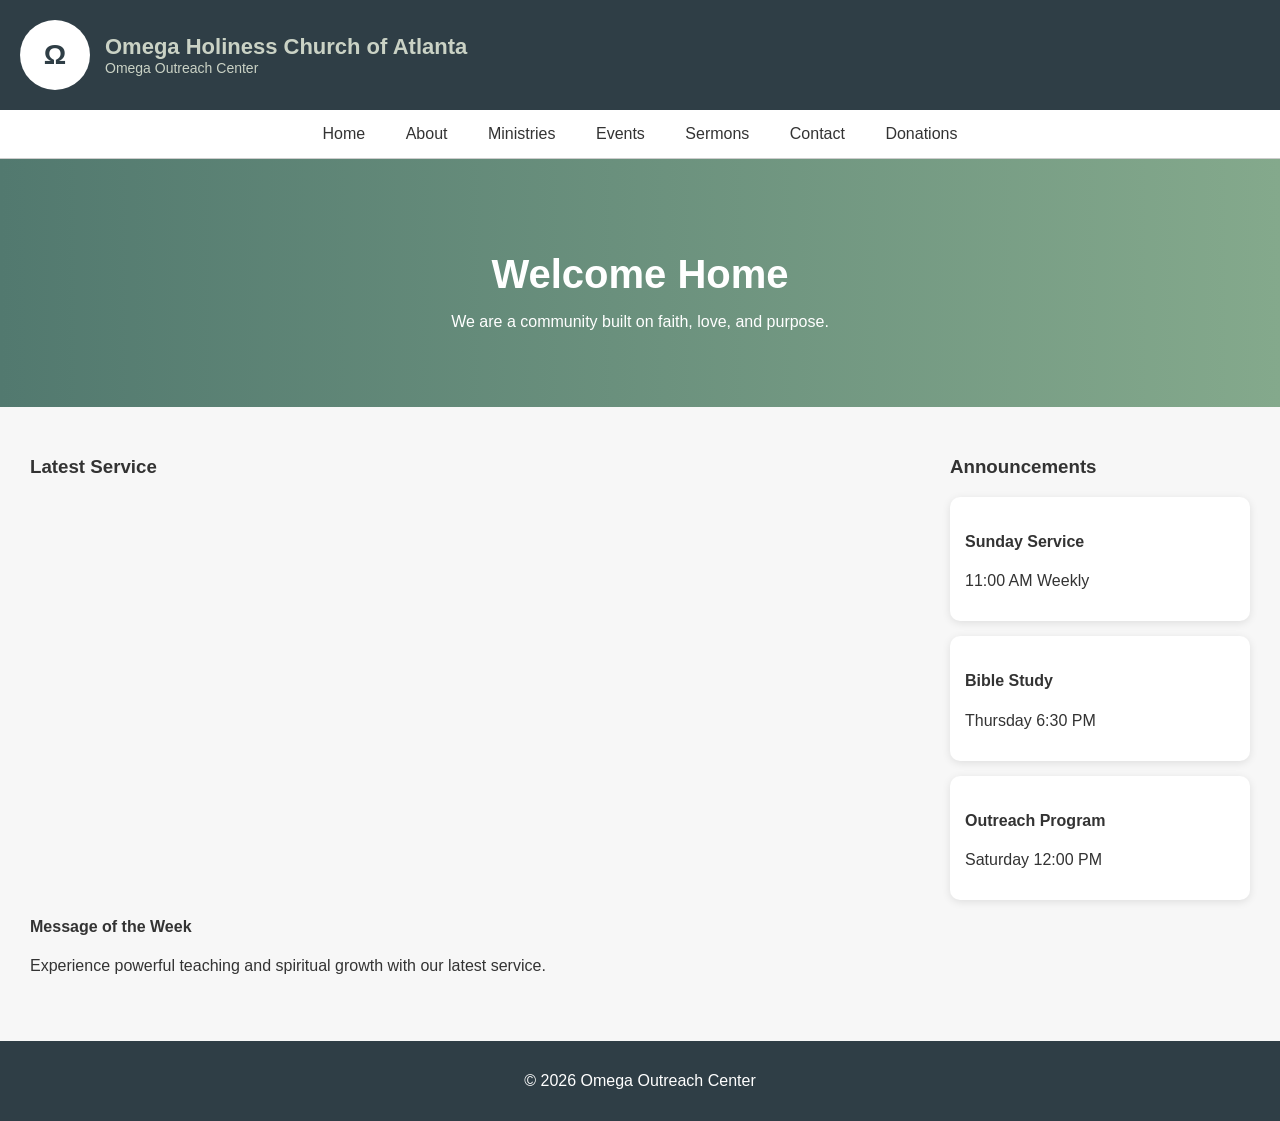
==== index.html @ b9e1adb7 "Add files via upload" ====
<!DOCTYPE html>
<html lang="en">
<head>
    <meta charset="UTF-8">
    <title>Home | Omega Outreach Center</title>
    <link rel="stylesheet" href="styles.css">
</head>

<body>

<header>
    <div class="logo">Ω</div>
    <div class="header-text">
        <h1>Omega Holiness Church of Atlanta</h1>
        <p>Omega Outreach Center</p>
    </div>
</header>

<nav>
    <a href="index.html">Home</a>
    <a href="about.html">About</a>
    <a href="ministries.html">Ministries</a>
    <a href="events.html">Events</a>
    <a href="sermons.html">Sermons</a>
    <a href="contact.html">Contact</a>
    <a href="donations.html">Donations</a>
</nav>

<section class="hero">
    <h2>Welcome Home</h2>
    <p>We are a community built on faith, love, and purpose.</p>
</section>

<div class="container">

    <div class="main-content fade-in">
        <h3>Latest Service</h3>

       <div style="width: 100%; height: 400px;">
    <iframe 
        width="100%" 
        height="100%" 
        src="https://www.youtube.com/embed/jC0Q2e7oPMQ"
        frameborder="0" 
        allowfullscreen>
    </iframe>
</div>

        <h4>Message of the Week</h4>
        <p>Experience powerful teaching and spiritual growth with our latest service.</p>
    </div>

    <aside class="sidebar fade-in">
        <h3>Announcements</h3>

        <div class="card">
            <h4>Sunday Service</h4>
            <p>11:00 AM Weekly</p>
        </div>

        <div class="card">
            <h4>Bible Study</h4>
            <p>Thursday 6:30 PM</p>
        </div>

        <div class="card">
            <h4>Outreach Program</h4>
            <p>Saturday 12:00 PM</p>
        </div>
    </aside>

</div>

<footer>
    <p>&copy; 2026 Omega Outreach Center</p>
</footer>

<script src="script.js"></script>
</body>
</html>
---- styles.css ----
/* RESET */
body {
    margin: 0;
    font-family: 'Segoe UI', sans-serif;
    background-color: #f7f7f7;
    color: #333;
}

/* HEADER */
header {
    display: flex;
    align-items: center;
    padding: 20px;
    background: #2f3e46;
    color: #cad2c5;
}

.logo {
    width: 70px;
    height: 70px;
    background: white;
    color: #2f3e46;
    border-radius: 50%;
    display: flex;
    align-items: center;
    justify-content: center;
    font-size: 28px;
    font-weight: bold;
    margin-right: 15px;
}

.header-text h1 {
    margin: 0;
    font-size: 22px;
}

.header-text p {
    margin: 0;
    font-size: 14px;
}

/* NAV */
nav {
    background: white;
    text-align: center;
    border-bottom: 1px solid #ccc;
}

nav a {
    text-decoration: none;
    color: #333;
    padding: 15px 18px;
    display: inline-block;
    transition: 0.3s;
}

nav a:hover {
    color: #52796f;
}

/* HERO */
.hero {
    text-align: center;
    padding: 60px 20px;
    background: linear-gradient(to right, #52796f, #84a98c);
    color: white;
}

.hero h2 {
    font-size: 40px;
    margin-bottom: 10px;
}

/* LAYOUT */
.container {
    display: flex;
    padding: 30px;
    gap: 20px;
}

.main-content {
    flex: 3;
}

.sidebar {
    flex: 1;
}

/* VIDEO */
.video-box {
    width: 100%;
    aspect-ratio: 16 / 9;
    border-radius: 12px;
    overflow: hidden;
    box-shadow: 0 4px 12px rgba(0,0,0,0.15);
}

.video-box iframe {
    width: 100%;
    height: 100%;
}

/* CARDS */
.card {
    background: white;
    padding: 15px;
    margin-bottom: 15px;
    border-radius: 10px;
    box-shadow: 0 2px 8px rgba(0,0,0,0.1);
}

/* FOOTER */
footer {
    text-align: center;
    padding: 15px;
    background: #2f3e46;
    color: white;
    margin-top: 20px;
}

/* ANIMATION */
.fade-in {
    opacity: 0;
    transform: translateY(20px);
    transition: 1s;
}

.fade-in.visible {
    opacity: 1;
    transform: translateY(0);
}

/* RESPONSIVE */
@media (max-width: 768px) {
    .container {
        flex-direction: column;
    }

    .hero h2 {
        font-size: 28px;
    }
}
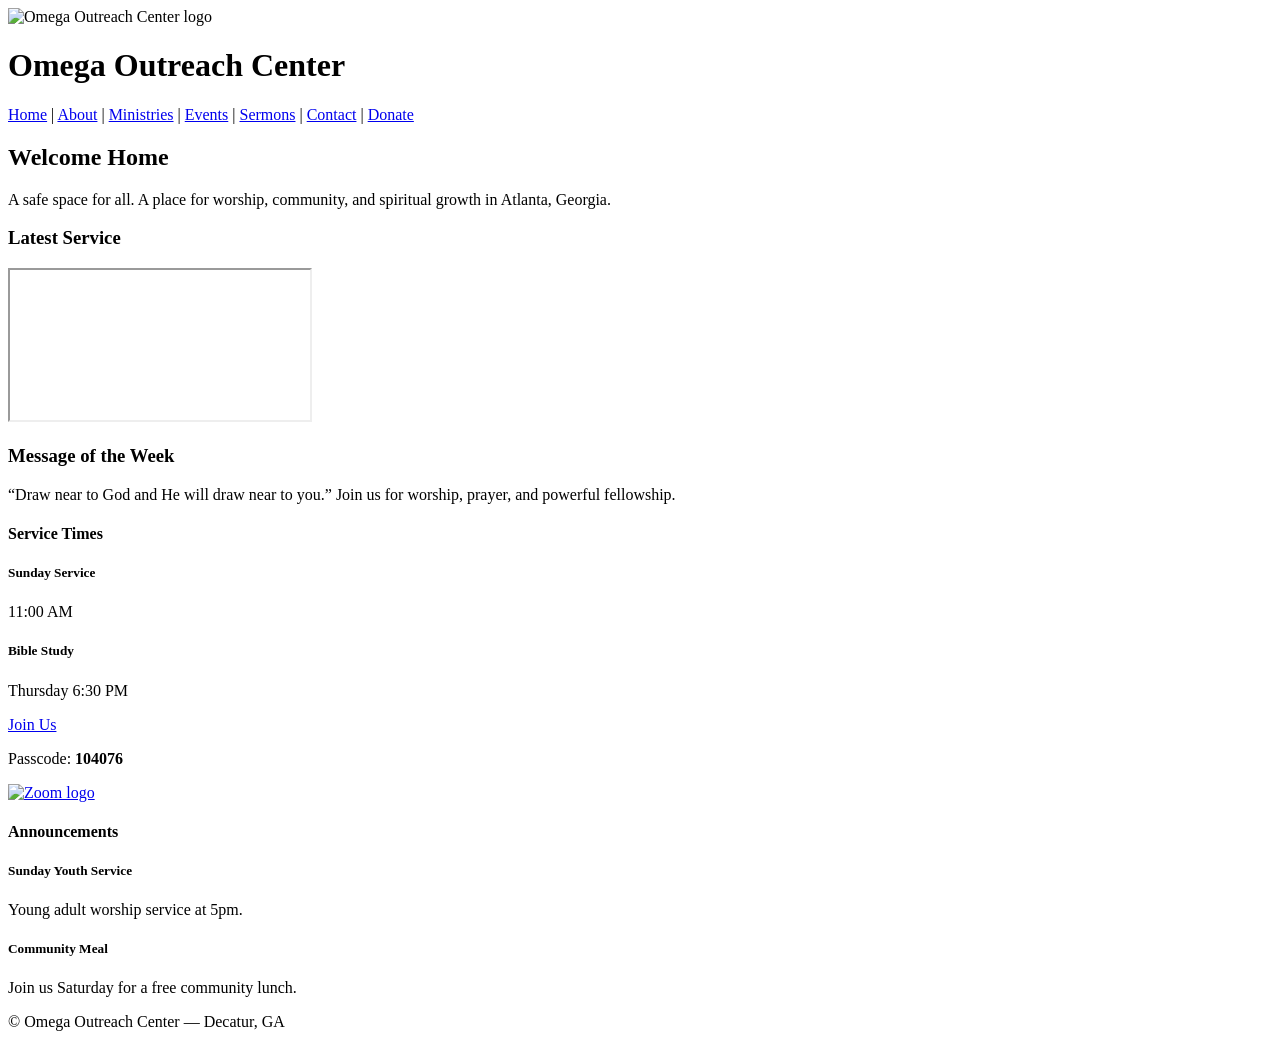
==== commit 79a26805: "Add files via upload" ====
--- a/index.html
+++ b/index.html
@@ -1,80 +1,102 @@
-<!DOCTYPE html>
+<!doctype html>
 <html lang="en">
 <head>
-    <meta charset="UTF-8">
-    <title>Home | Omega Outreach Center</title>
-    <link rel="stylesheet" href="styles.css">
+  <meta charset="utf-8">
+  <meta name="viewport" content="width=device-width, initial-scale=1">
+  <title>Omega Outreach Center</title>
+  <link href="https://fonts.googleapis.com/css2?family=Montserrat:wght@400;600;700&display=swap" rel="stylesheet">
+  <link rel="stylesheet" href="assets/css/styles.css">
 </head>
-
 <body>
-
-<header>
-    <div class="logo">Ω</div>
-    <div class="header-text">
-        <h1>Omega Holiness Church of Atlanta</h1>
-        <p>Omega Outreach Center</p>
+  <header class="site-header">
+    <div class="container header-content">
+      <div class="title-row">
+        <img src="assets/images/OHC-logo.png" alt="Omega Outreach Center logo" class="header-logo">
+        <h1 class="site-title">Omega Outreach Center</h1>
+      </div>
+      <nav>
+        <a href="index.html">Home</a>
+        <span class="nav-separator">|</span>
+        <a href="about.html">About</a>
+        <span class="nav-separator">|</span>
+        <a href="ministries.html">Ministries</a>
+        <span class="nav-separator">|</span>
+        <a href="events.html">Events</a>
+        <span class="nav-separator">|</span>
+        <a href="sermons.html">Sermons</a>
+        <span class="nav-separator">|</span>
+        <a href="contact.html">Contact</a>
+        <span class="nav-separator">|</span>
+        <a href="donate.html" class="btn small">Donate</a>
+      </nav>
     </div>
-</header>
-
-<nav>
-    <a href="index.html">Home</a>
-    <a href="about.html">About</a>
-    <a href="ministries.html">Ministries</a>
-    <a href="events.html">Events</a>
-    <a href="sermons.html">Sermons</a>
-    <a href="contact.html">Contact</a>
-    <a href="donations.html">Donations</a>
-</nav>
-
-<section class="hero">
-    <h2>Welcome Home</h2>
-    <p>We are a community built on faith, love, and purpose.</p>
-</section>
-
-<div class="container">
-
-    <div class="main-content fade-in">
-        <h3>Latest Service</h3>
-
-       <div style="width: 100%; height: 400px;">
-    <iframe 
-        width="100%" 
-        height="100%" 
-        src="https://www.youtube.com/embed/jC0Q2e7oPMQ"
-        frameborder="0" 
-        allowfullscreen>
-    </iframe>
-</div>
-
-        <h4>Message of the Week</h4>
-        <p>Experience powerful teaching and spiritual growth with our latest service.</p>
+  </header>
+  <main>
+    <section class="hero gradient-cerulean">
+      <div class="container hero-content">
+        <h2>Welcome Home</h2>
+        <p class="lead">A safe space for all. A place for worship, community, and spiritual growth in Atlanta, Georgia.</p>
+      </div>
+    </section>
+    <section class="container layout">
+      <div class="main-col">
+        <article id="latest-service" class="card">
+          <h3>Latest Service</h3>
+          <div class="embed-wrap">
+            <iframe src="https://www.youtube.com/embed/Rd0wx_zfMO0?si=ggQi_SKjwcd_c0ux" title="Latest Service" allowfullscreen></iframe>
+          </div>
+        </article>
+        <article class="card">
+          <h3>Message of the Week</h3>
+          <p>“Draw near to God and He will draw near to you.” Join us for worship, prayer, and powerful fellowship.</p>
+        </article>
+      </div>
+      <aside class="side-col">
+        <div class="card">
+          <h4>Service Times</h4>
+          <div class="service-times">
+            <div class="service-card">
+              <h5>Sunday Service</h5>
+              <p>11:00 AM</p>
+            </div>
+            <div class="service-card">
+              <h5>Bible Study</h5>
+              <p>Thursday 6:30 PM</p>
+            </div>
+          </div>
+        </div>
+        <div class="card join-zoom-card">
+          <div class="join-zoom-row">
+            <div class="join-zoom-text">
+              <a href="https://us02web.zoom.us/j/86505439919" target="_blank" class="btn join-btn">Join Us</a>
+              <p class="passcode-note">Passcode: <strong>104076</strong></p>
+            </div>
+            <a href="https://us02web.zoom.us/j/86505439919" target="_blank" class="zoom-link">
+              <img src="assets/images/zoom.png" alt="Zoom logo" class="zoom-logo-image">
+            </a>
+          </div>
+        </div>
+        <div class="card">
+          <h4>Announcements</h4>
+          <div class="announcements">
+            <div class="announcement-card">
+              <h5>Sunday Youth Service</h5>
+              <p>Young adult worship service at 5pm.</p>
+            </div>
+            <div class="announcement-card">
+              <h5>Community Meal</h5>
+              <p>Join us Saturday for a free community lunch.</p>
+            </div>
+          </div>
+        </div>
+      </aside>
+    </section>
+  </main>
+  <footer class="site-footer">
+    <div class="container">
+      <p>© Omega Outreach Center — Decatur, GA</p>
     </div>
-
-    <aside class="sidebar fade-in">
-        <h3>Announcements</h3>
-
-        <div class="card">
-            <h4>Sunday Service</h4>
-            <p>11:00 AM Weekly</p>
-        </div>
-
-        <div class="card">
-            <h4>Bible Study</h4>
-            <p>Thursday 6:30 PM</p>
-        </div>
-
-        <div class="card">
-            <h4>Outreach Program</h4>
-            <p>Saturday 12:00 PM</p>
-        </div>
-    </aside>
-
-</div>
-
-<footer>
-    <p>&copy; 2026 Omega Outreach Center</p>
-</footer>
-
-<script src="script.js"></script>
+  </footer>
+  <script src="assets/js/main.js"></script>
 </body>
-</html>+</html>
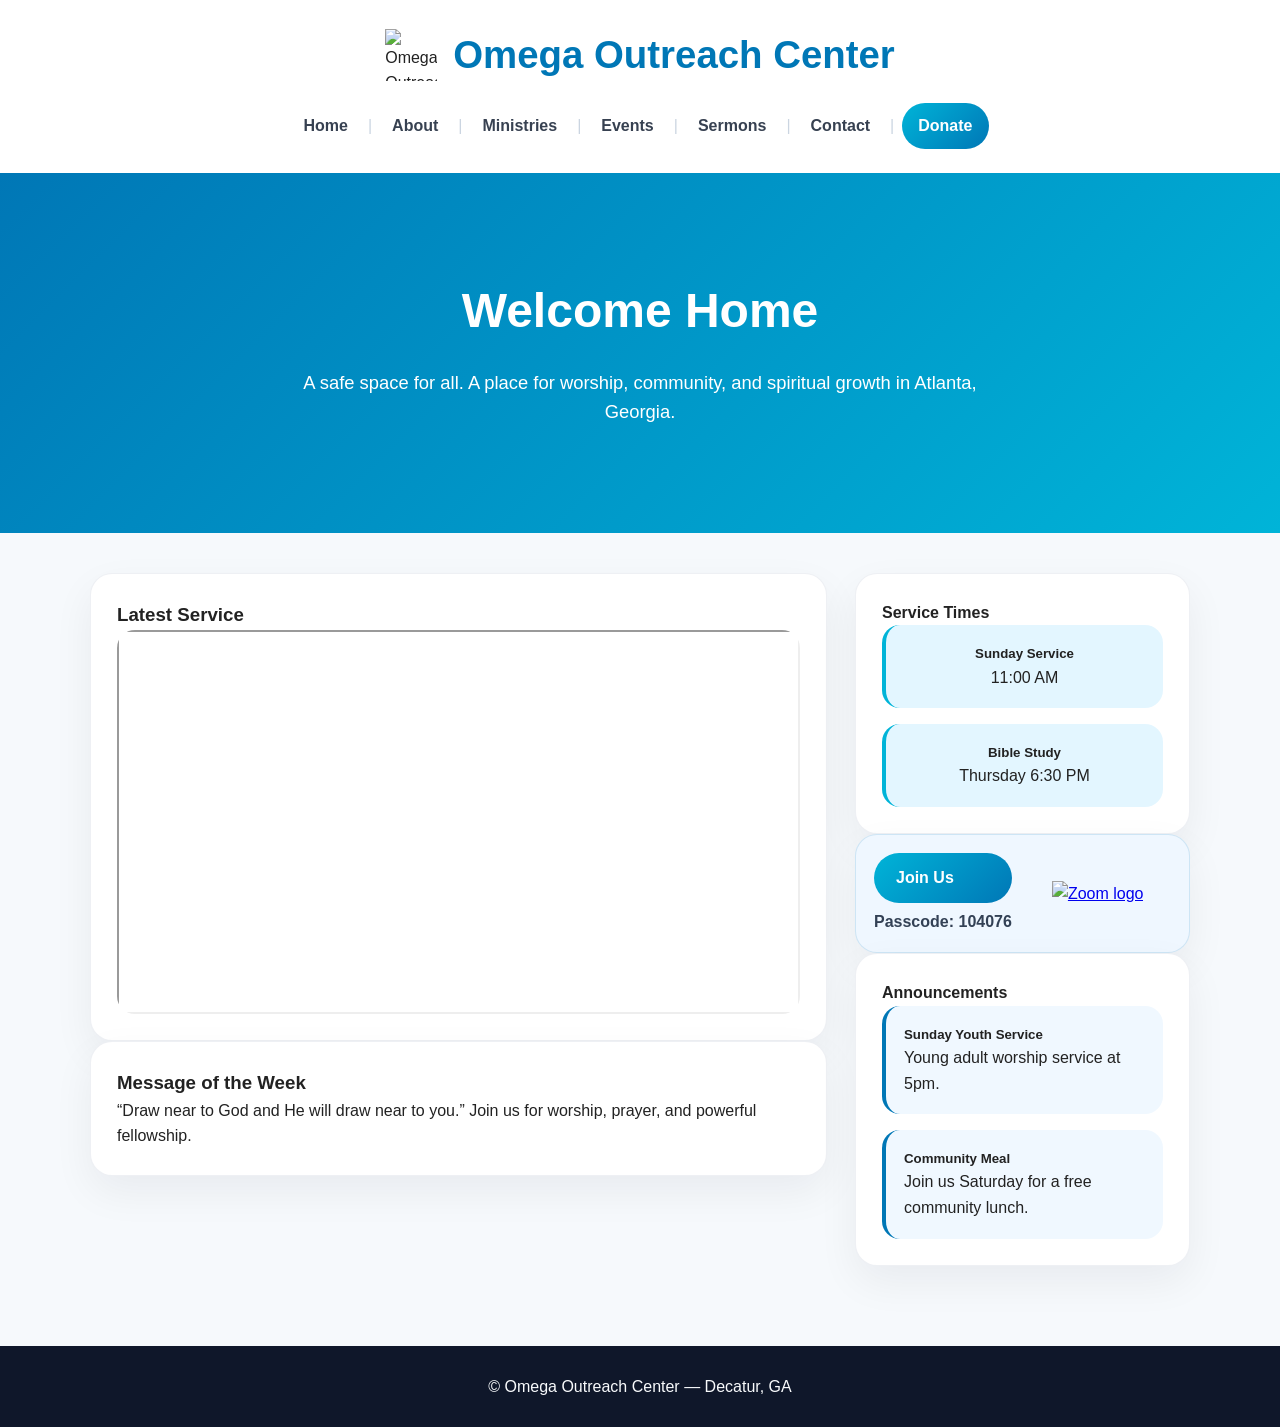
==== commit 77f88f42: "Add files via upload" ====
--- a/index.html
+++ b/index.html
@@ -5,7 +5,7 @@
   <meta name="viewport" content="width=device-width, initial-scale=1">
   <title>Omega Outreach Center</title>
   <link href="https://fonts.googleapis.com/css2?family=Montserrat:wght@400;600;700&display=swap" rel="stylesheet">
-  <link rel="stylesheet" href="assets/css/styles.css">
+  <link rel="stylesheet" href="styles.css">
 </head>
 <body>
   <header class="site-header">
--- a/styles.css
+++ b/styles.css
@@ -0,0 +1,240 @@
+* {
+  box-sizing: border-box;
+  margin: 0;
+  padding: 0;
+}
+body {
+  font-family: 'Montserrat', sans-serif;
+  color: #222;
+  background: #f6f9fc;
+  line-height: 1.6;
+}
+.container {
+  max-width: 1140px;
+  margin: 0 auto;
+  padding: 0 20px;
+}
+.site-header {
+  background: #ffffff;
+  padding: 24px 0;
+  box-shadow: 0 8px 24px rgba(0,0,0,0.05);
+}
+.header-content {
+  text-align: center;
+}
+.title-row {
+  display: flex;
+  justify-content: center;
+  align-items: center;
+  gap: 16px;
+  margin-bottom: 18px;
+}
+.header-logo {
+  width: 52px;
+  height: 52px;
+}
+.site-title {
+  font-size: 2.4rem;
+  color: #0077b6;
+}
+nav {
+  display: inline-flex;
+  flex-wrap: wrap;
+  justify-content: center;
+  align-items: center;
+  gap: 8px;
+}
+nav a {
+  text-decoration: none;
+  color: #374151;
+  font-weight: 600;
+  padding: 10px 12px;
+  border-radius: 8px;
+}
+nav a:hover {
+  color: #0077b6;
+  background: rgba(0,119,182,0.06);
+}
+.nav-separator {
+  color: #cbd5e1;
+}
+.btn {
+  display: inline-block;
+  padding: 12px 22px;
+  background: linear-gradient(135deg, #00b4d8, #0077b6);
+  color: #fff;
+  border-radius: 999px;
+  text-decoration: none;
+  font-weight: 700;
+  transition: transform 0.25s ease, box-shadow 0.25s ease;
+}
+.btn:hover {
+  transform: translateY(-2px);
+  box-shadow: 0 12px 28px rgba(0,119,182,0.18);
+}
+.btn.small {
+  padding: 10px 16px;
+}
+.hero {
+  padding: 100px 0 80px;
+  color: white;
+  background: linear-gradient(135deg, #0077b6 0%, #00b4d8 100%);
+  text-align: center;
+}
+.hero h2 {
+  font-size: 3rem;
+  margin-bottom: 18px;
+}
+.lead {
+  font-size: 1.15rem;
+  margin-bottom: 26px;
+  max-width: 720px;
+  margin-left: auto;
+  margin-right: auto;
+}
+.layout {
+  display: grid;
+  grid-template-columns: 2.2fr 1fr;
+  gap: 28px;
+  margin: 40px auto 80px;
+}
+main .card,
+.page-header,
+.payment-card,
+.service-card,
+.announcement-card {
+  border-radius: 22px;
+}
+.card {
+  background: #ffffff;
+  padding: 26px;
+  box-shadow: 0 16px 42px rgba(15,23,42,0.06);
+  border: 1px solid rgba(148,163,184,0.16);
+}
+.page-header {
+  padding: 70px 0;
+  text-align: center;
+  color: white;
+  background: linear-gradient(135deg, #00b4d8, #0077b6);
+  border-radius: 22px;
+  margin-top: 24px;
+}
+.page-header h1 {
+  font-size: 2.8rem;
+}
+.grid {
+  display: grid;
+  grid-template-columns: repeat(auto-fit, minmax(280px, 1fr));
+  gap: 24px;
+  margin: 24px 0;
+}
+section.grid {
+  grid-template-columns: 1fr 1fr;
+  margin: 24px auto;
+  max-width: 800px;
+}
+.ministry-card,
+.event-card,
+.payment-card {
+  text-align: center;
+}
+.embed-wrap {
+  position: relative;
+  padding-bottom: 56.25%;
+  height: 0;
+  overflow: hidden;
+  border-radius: 18px;
+}
+.embed-wrap iframe {
+  position: absolute;
+  width: 100%;
+  height: 100%;
+  left: 0;
+  top: 0;
+}
+.service-times,
+.announcements {
+  display: flex;
+  flex-direction: column;
+  gap: 16px;
+}
+.service-card,
+.announcement-card,
+.join-zoom-card {
+  padding: 18px;
+  border-radius: 18px;
+}
+.service-card {
+  background: #e3f6ff;
+  border-left: 4px solid #00b4d8;
+  text-align: center;
+}
+.announcement-card {
+  background: #f0f8ff;
+  border-left: 4px solid #0077b6;
+}
+.join-zoom-card {
+  background: #eff7ff;
+  border: 1px solid rgba(0,119,182,0.14);
+}
+.join-zoom-row {
+  display: flex;
+  align-items: center;
+  justify-content: flex-start;
+  gap: 40px;
+}
+.join-zoom-text {
+  display: flex;
+  flex-direction: column;
+  gap: 6px;
+}
+.zoom-logo-image {
+  width: 80px;
+  height: 80px;
+  object-fit: contain;
+}
+.passcode-note {
+  color: #334155;
+  font-weight: 600;
+}
+.team-member {
+  text-align: center;
+}
+.team-member h2 {
+  text-align: left;
+}
+.team-photo {
+  width: 150px;
+  height: 150px;
+  object-fit: cover;
+  border-radius: 50%;
+  border: 4px solid #0077b6;
+  margin-bottom: 18px;
+}
+footer.site-footer {
+  background: #0f172a;
+  color: #f8fafc;
+  text-align: center;
+  padding: 28px 0;
+  margin-top: 40px;
+}
+footer a {
+  color: #7dd3fc;
+}
+@media (max-width: 900px) {
+  .layout {
+    grid-template-columns: 1fr;
+  }
+}
+@media (max-width: 650px) {
+  .title-row {
+    flex-direction: column;
+    gap: 12px;
+  }
+  .site-title {
+    font-size: 2rem;
+  }
+  nav {
+    gap: 4px;
+  }
+}
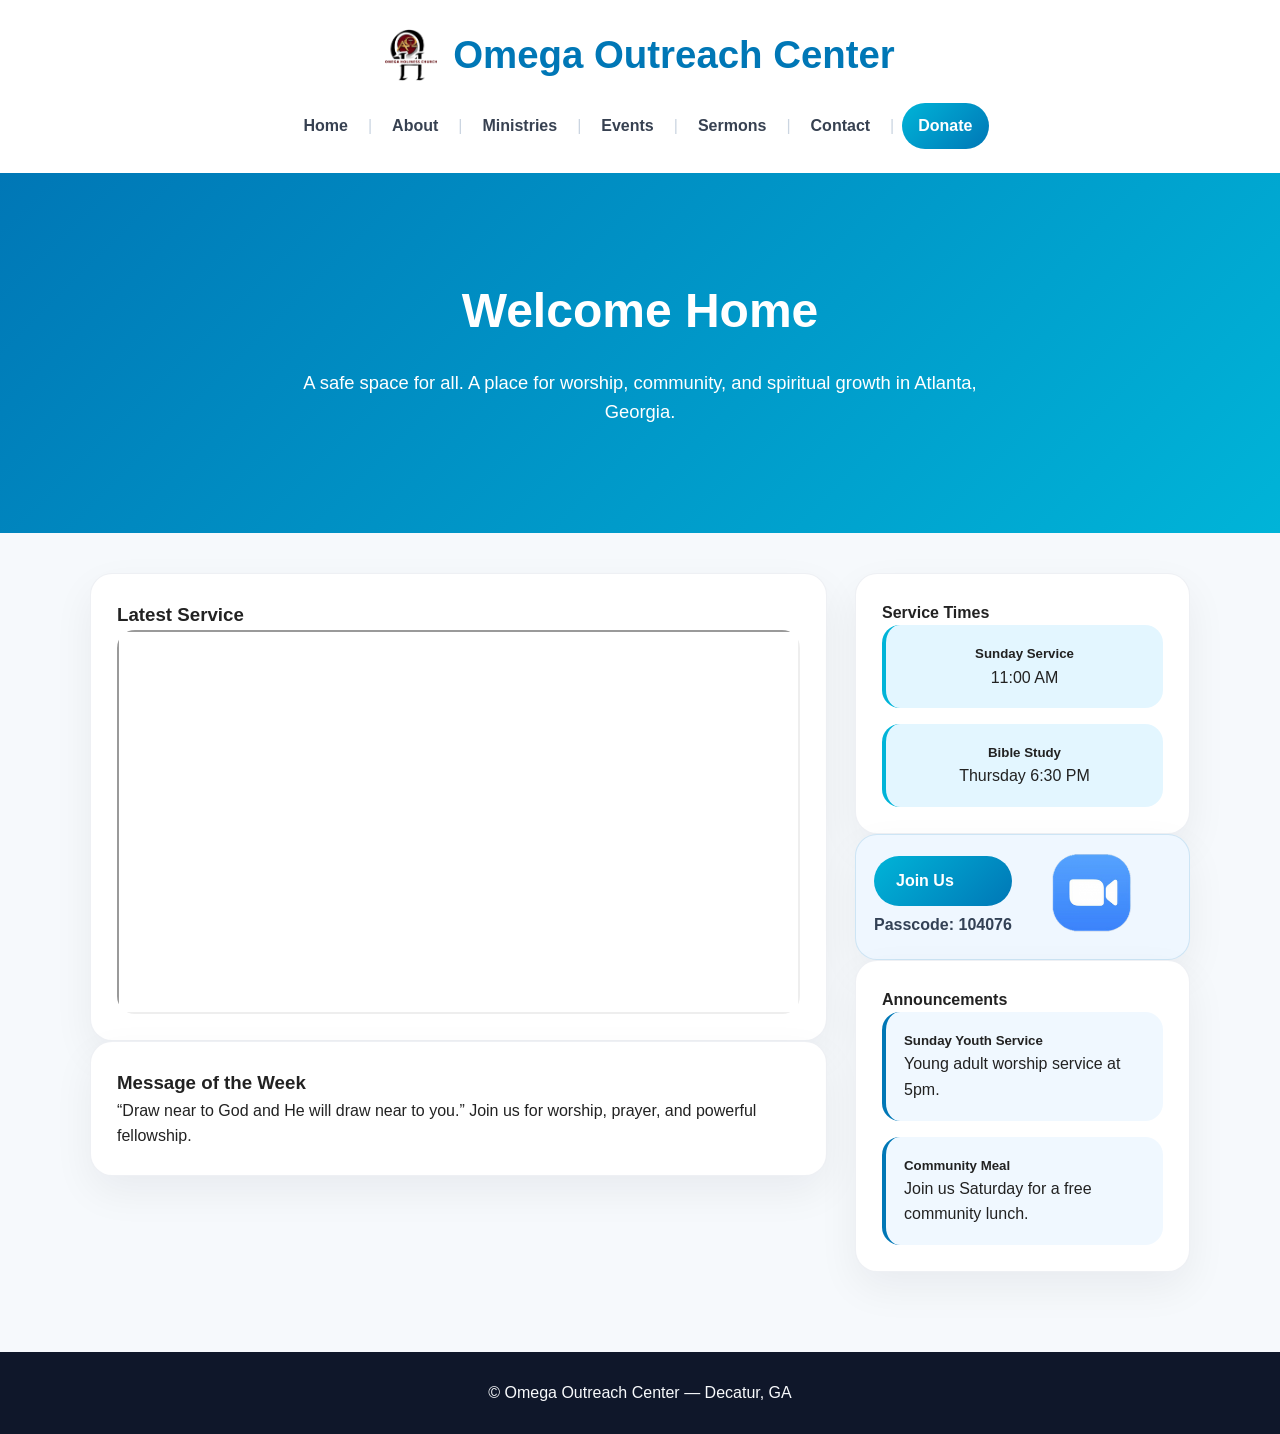
==== commit 2052b9ca: "Add files via upload" ====
--- a/index.html
+++ b/index.html
@@ -11,7 +11,7 @@
   <header class="site-header">
     <div class="container header-content">
       <div class="title-row">
-        <img src="assets/images/OHC-logo.png" alt="Omega Outreach Center logo" class="header-logo">
+        <img src="OHC-logo.png" alt="Omega Outreach Center logo" class="header-logo">
         <h1 class="site-title">Omega Outreach Center</h1>
       </div>
       <nav>
@@ -72,7 +72,7 @@
               <p class="passcode-note">Passcode: <strong>104076</strong></p>
             </div>
             <a href="https://us02web.zoom.us/j/86505439919" target="_blank" class="zoom-link">
-              <img src="assets/images/zoom.png" alt="Zoom logo" class="zoom-logo-image">
+              <img src="zoom.png" alt="Zoom logo" class="zoom-logo-image">
             </a>
           </div>
         </div>
@@ -97,6 +97,6 @@
       <p>© Omega Outreach Center — Decatur, GA</p>
     </div>
   </footer>
-  <script src="assets/js/main.js"></script>
+  <script src="main.js"></script>
 </body>
 </html>
